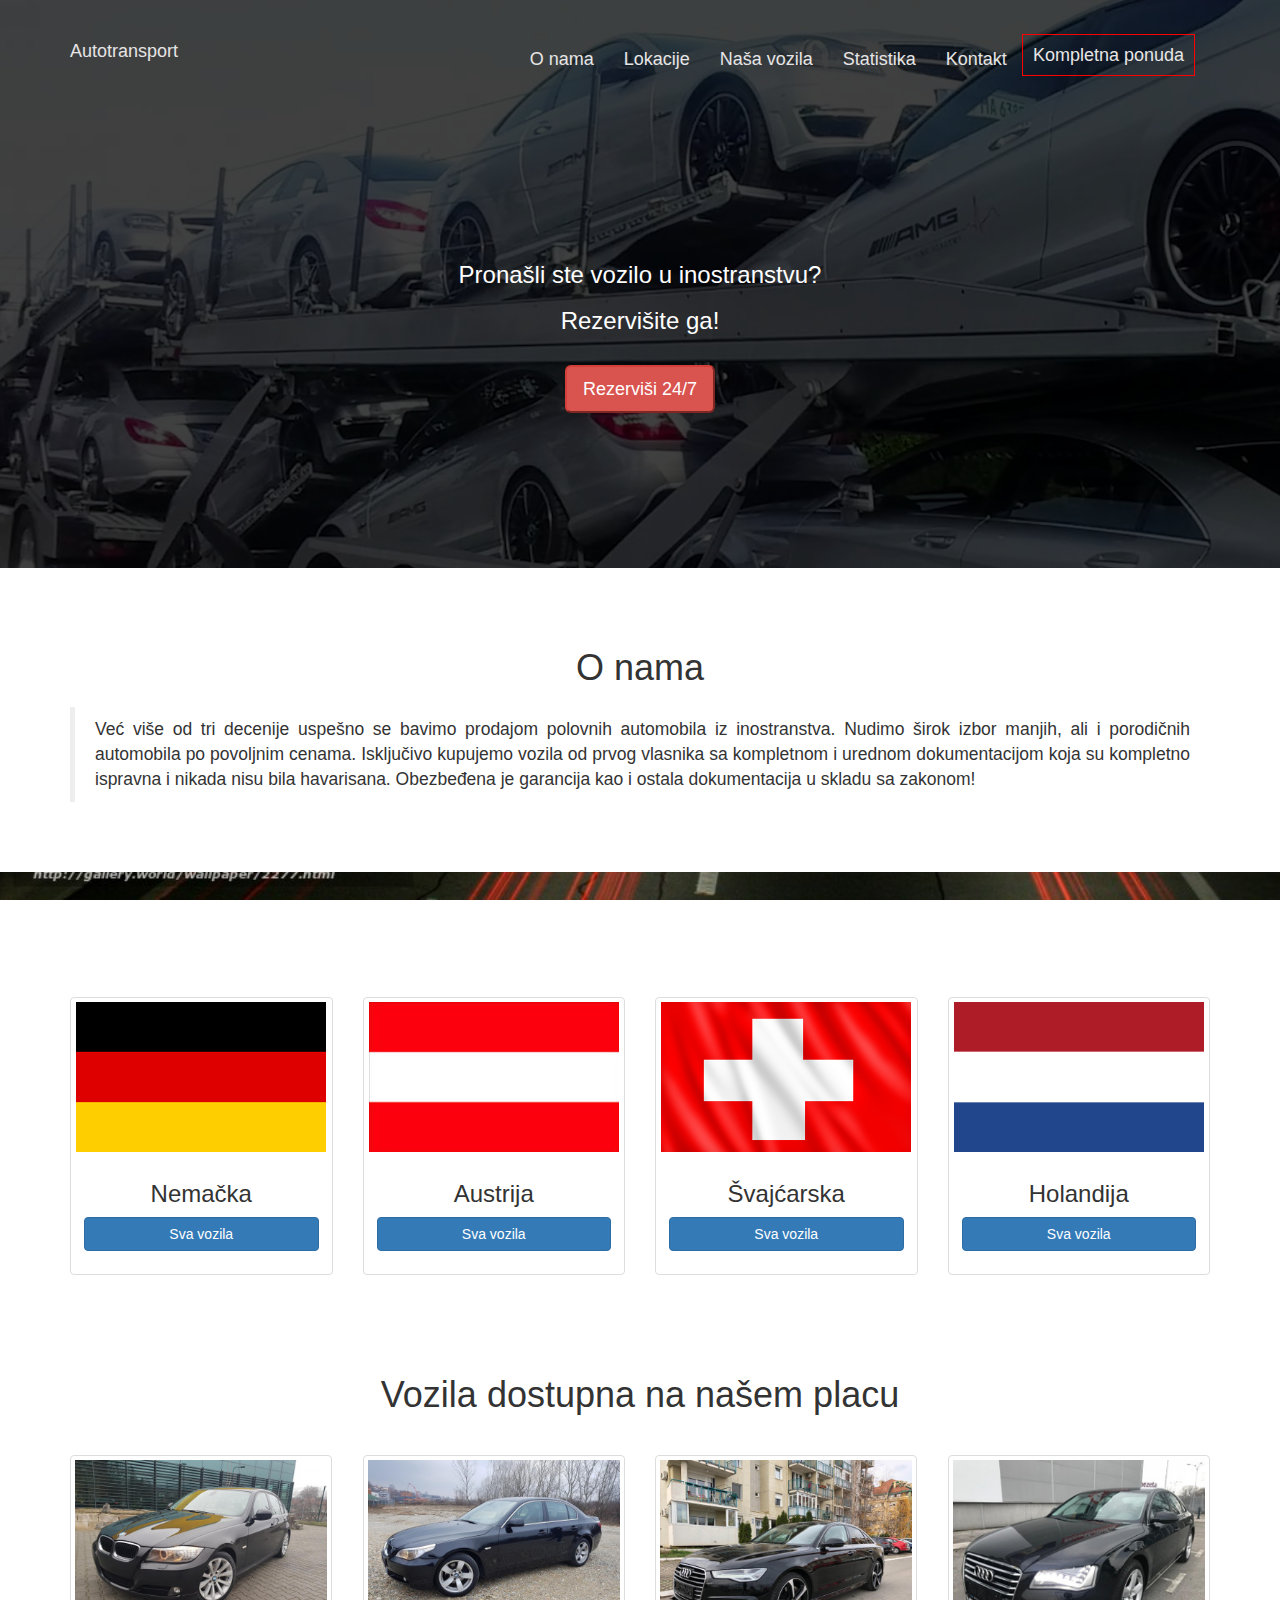
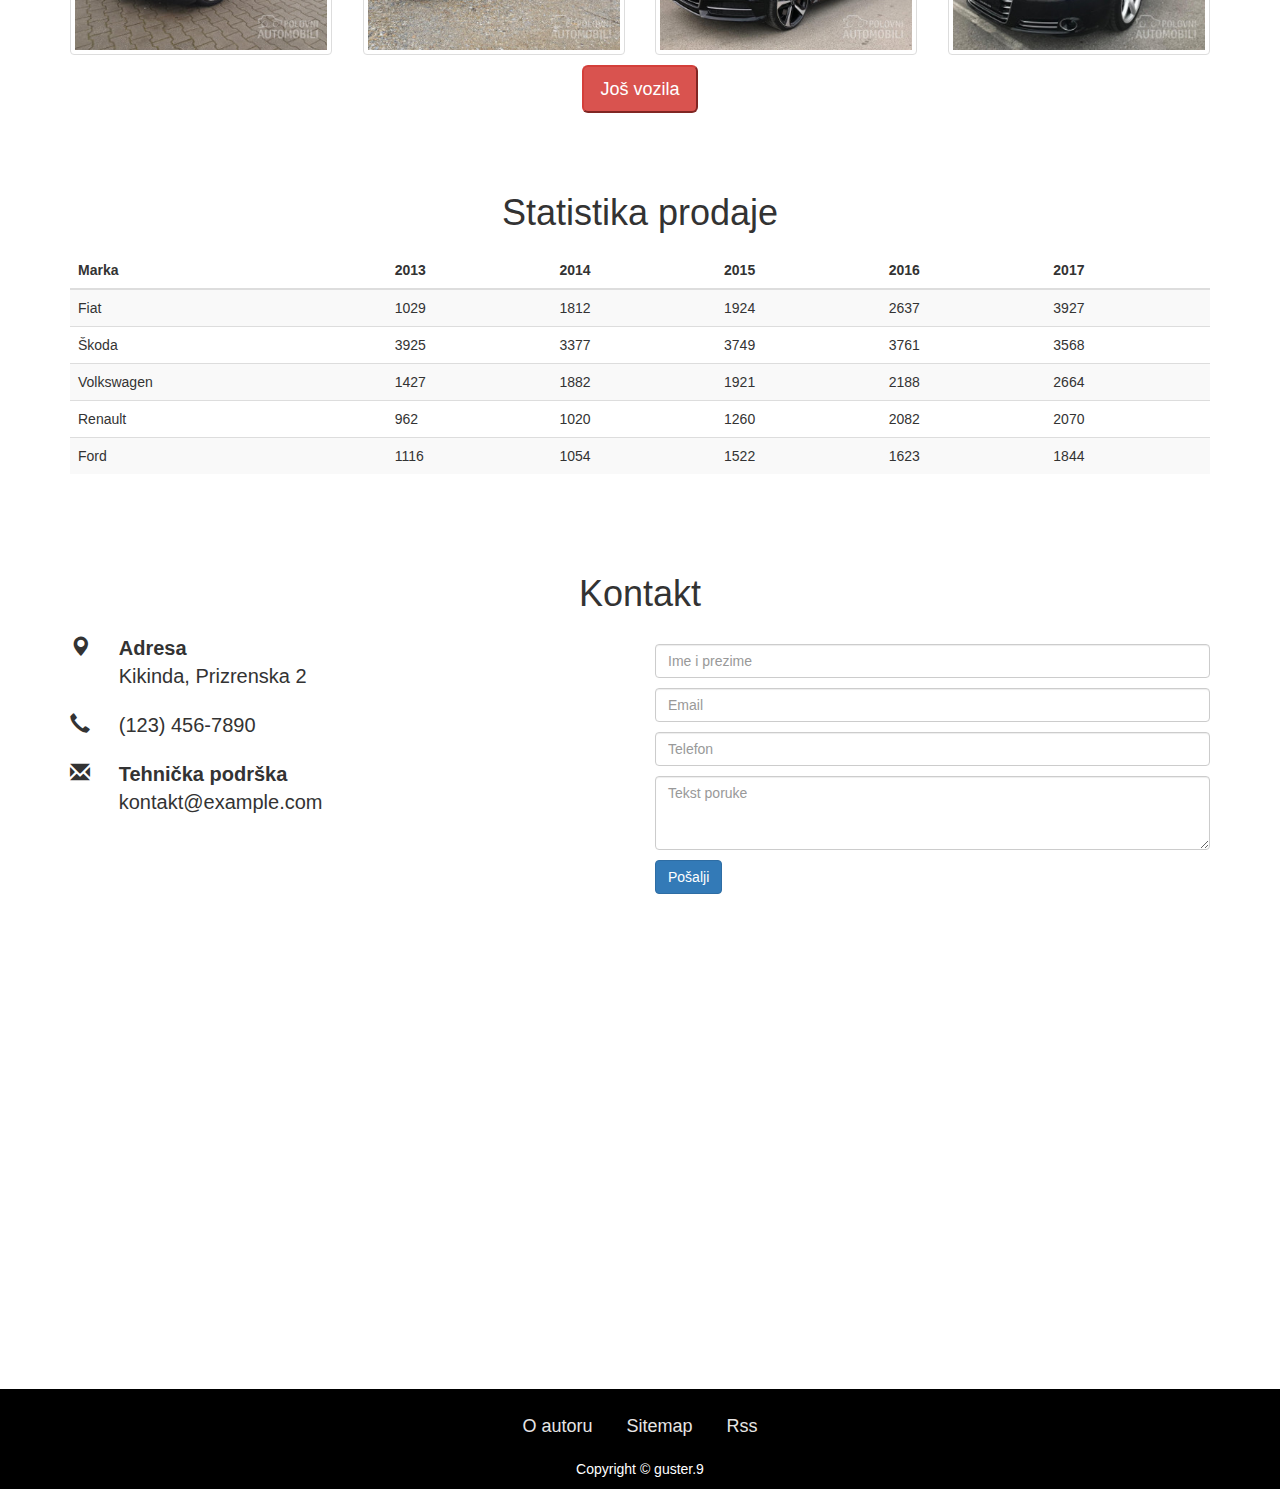
==== index.html @ e96f9a5f "upload" ====
<!DOCTYPE html>
<head>
    <title>Transport automobila</title>
    <meta charset="utf-8">
    <meta name="description" content="Uvoz i prodaja polovnih automobila u izuzetnom stanju od prvog vlasnika...">
    <meta name="keywords" content="kola,automobili,vozila, uvoz, nemacka, holandija,svajcarska,austrija,prodaja">
    <meta name="author" content="Lazar Marojkin">
    <meta name="viewport" content="width=device-width, initial-scale=1">
    <link rel="stylesheet" type="text/css" href="css/bootstrap.min.css">
    <link rel="stylesheet" type="text/css" href="css/style.css"/>
    <script src="https://ajax.googleapis.com/ajax/libs/jquery/3.3.1/jquery.min.js"></script>
    <script src="js/bootstrap.min.js"></script>
    <script src="js/style.js"></script>
</head>
<body>
    <div class="container-fluid" id="hederMojStil">
        <div id="overlay"></div>
        <div class="navbar navbar-inverse">
            <div class="container">
                <div class="navbar-header">
                    <a href="index.html" class="navbar-brand">Autotransport</a>
                    <button class="navbar-toggle" data-toggle="collapse" data-target="#myNavbar">
                        <span class="icon-bar"></span>
                        <span class="icon-bar"></span>
                        <span class="icon-bar"></span>
                    </button>
                </div>
                <div class="collapse navbar-collapse" id="myNavbar">
                    <ul class="nav navbar-nav navbar-right">
                        <li><a href="#onama" class="slide-section">O nama</a></li>
                        <li><a href="#lokacije" class="slide-section">Lokacije</a></li>
                        <li><a href="#nasavozila" class="slide-section">Naša vozila</a></li>
                        <li><a href="#statistikaProdaje" class="slide-section">Statistika</a></li>
                        <li><a href="#kontakt" class="slide-section">Kontakt</a></li>
                        <li><a href="kompletna ponuda.html">Kompletna ponuda</a></li>
                    </ul>
                </div>
            </div>
        </div>
        <div class="container">
            <div class="row">
                <div class="col-lg-12 col-xs-12" id="hederTekstMojStil">
                    <h3>Pronašli ste vozilo u inostranstvu?</h3>
                    <h3>Rezervišite ga!</h3>
                    <a href="#kontakt" class="slide-section" id="rezervisi">
                        <button class="btn-lg btn-danger">Rezerviši 24/7</button>
                    </a>
                </div>
            </div>
        </div>
    </div>
    <div class="container-fluid" id="sredinaMojStil">
        <div class="container" id="onama">
            <h1 class="text-center">O nama</h1>
            <blockquote>
                <p class="text-justify">Već više od tri decenije uspešno se bavimo prodajom polovnih automobila iz inostranstva. Nudimo širok izbor manjih, ali i porodičnih automobila po povoljnim cenama. Isključivo kupujemo vozila od prvog vlasnika sa kompletnom i urednom dokumentacijom koja su kompletno ispravna i nikada nisu bila havarisana. Obezbeđena je garancija kao i ostala dokumentacija u skladu sa zakonom!</p>
            </blockquote>
        </div>
    </div>
    <div class="container-fluid" id="doleMojStil">
        <div class="container" id="lokacije">
            <h1 class="text-center">Zemlje iz kojih uvozimo</h1>
            <div class="row"></div>
        </div>
    </div>
    <div class="container-fluid">
        <div class="container text-center" id="nasavozila">
            <h1>Vozila dostupna na našem placu</h1>
            <div class="row"></div>
            <button type="button" class="btn-lg btn-danger" id="prikazijos">Još vozila</button>
            <div id="ispisiDinamicki"></div>
        </div>
    </div>
    <div class="container-fluid" id="statistikaProdaje">
        <div class="container">
            <div class="row"></div>
        </div>
    </div>
    <div class="container-fluid" id="futerMojStil">
        <div class="container" id="kontakt">
            <h1 class="text-center">Kontakt</h1>
            <div class="row">
                <div class="col-lg-6 col-md-6" id="adresaMojStil">
                    <div class="row">
                        <div class="col-lg-1">
                            <span class="glyphicon glyphicon-map-marker" aria-hidden="true"></span>
                        </div>
                        <div class="col-lg-11">
                            <address>
                                <strong>Adresa</strong><br>
                                Kikinda, Prizrenska 2<br>
                            </address>
                        </div>
                    </div>
                    <div class="row">
                        <div class="col-lg-1">
                            <span class="glyphicon glyphicon-earphone" aria-hidden="true"></span>
                        </div>
                        <div class="col-lg-11">
                            <address>
                                <abbr title="Phone"></abbr> (123) 456-7890
                            </address>  
                        </div>
                    </div>
                    <div class="row">
                        <div class="col-lg-1">
                            <span class="glyphicon glyphicon-envelope" aria-hidden="true"></span>
                        </div>
                        <div class="col-lg-11">
                            <address>
                                <strong>Tehnička podrška</strong><br>
                                kontakt@example.com
                            </address>
                        </div>
                    </div>   
                </div>
                <div class="col-lg-6 col-md-6" id="kontaktMojStil">
                    <form>      
                        <div class="required-field-block">
                            <input type="text" placeholder="Ime i prezime" id="tbImePrezime" name="tbImePrezime" class="form-control">
                        </div>      
                        <div class="required-field-block">
                            <input type="text" placeholder="Email" id="tbEmail" name="tbEmail" class="form-control">
                        </div>
                        <input type="text" placeholder="Telefon" id="tbTelefon" name="tbTelefon" class="form-control">
                        <div class="required-field-block">
                            <textarea rows="3" class="form-control" placeholder="Tekst poruke"></textarea>
                        </div>           
                        <input type="button" class="btn btn-primary" value="Pošalji" id="taster"/>
                        <div id="ispisGresaka"></div>
                    </form>
                    
                </div>
            </div>
        </div>
        <div class="container" id="mapa">
            <div class="box">
                <div class="row">
                    <div class="col-lg-12">
                        <iframe src="https://www.google.com/maps/embed?pb=!1m18!1m12!1m3!1d177957.60382623042!2d20.32570641589277!3d45.81951786032505!2m3!1f0!2f0!3f0!3m2!1i1024!2i768!4f13.1!3m3!1m2!1s0x4744ded8526e270b%3A0xe9da9f1be8b47026!2z0JrQuNC60LjQvdC00LA!5e0!3m2!1ssr!2srs!4v1520298426578" width="100%" height="450" frameborder="0" style="border:0;" allowfullscreen></iframe>
                    </div>
                </div>
            </div>
        </div>
    </div>
    <div class="container-fluid" id="pravaMojStil">
        <div class="container">
            <div class="row">
                <ul class="nav navbar-nav text-center" id="futerNav">
                    <li><a href="oautoru.html">O autoru</a></li>
                    <li><a href="sitemap.xml">Sitemap</a></li>
                    <li><a href="rss.xml">Rss</a></li>
                </ul>
            </div>
            <div class="row">
                <p class="text-center">Copyright &copy; guster.9</p>
            </div>
        </div>
    </div>
    <a id="back-to-top" href="#" class="btn btn-primary btn-lg back-to-top" role="button" data-toggle="tooltip" data-placement="left">
        <span class="glyphicon glyphicon-chevron-up"></span>
    </a>
    <script type="text/javascript" src="js/podaci.js"></script>
</body>
</html>
---- css/style.css ----
#hederMojStil{
    font-size: 20px;
    background-image: url('../images/1.jpg');
    background-attachment: fixed;
    background-size: cover;
    height: auto;
    position: relative;
    overflow: hidden;
    color: #fff;
}

#hederPeding{
    padding-top: 20px;
}

#sredinaMojStil{
    background-color: #fff;
    padding: 50px 0;
}

#doleMojStil{
    background-image: url('../images/2.jpg');
    background-attachment: fixed;
    background-size: cover;
    height: auto;
    color: #fff;
}
input, textarea, button {
    margin-top:10px 
}

#adresaMojStil{
    
    font-size: 20px;
}

#kontaktMojStil{
   
}

#pravaMojStil{
    background-color: #000;
    color: #fff;
    padding: 5px 0px 0px 0px;
}

.container-fluid{
    padding: 25px 0px;
}

#doleMojStil h1, #futerMojStil{
    padding-bottom: 20px;
}

#overlay{
    position: absolute;
    top: 0;
    left: 0;
    width: 100%;
    height: 100%;
    background: rgba(0, 0, 0, .75);
}

.razdvoj{
    padding-top: 20px;
    cursor: pointer;
}

.razdvoj:hover{
    transition: 0.5s;
    transform: scale(1.2);
}

#meniMojStil>li>a{
    color:#fff;
}

#meniMojStil>li>a:hover{
    color:rgb(49, 46, 46);
}
.navbar-inverse{
    background-color: rgba(0, 0, 0, 0);
    border-color: rgba(0, 0, 0, 0);
}

.navbar-inverse .navbar-brand, .navbar-inverse .navbar-nav>li>a{
    color: #e6e5e5;
}

.back-to-top {
    cursor: pointer;
    position: fixed;
    bottom: 20px;
    right: 20px;
    display:none;
}

#hederTekstMojStil{
    padding: 130px 0px;
    text-align: center;
}

#rezervisi{
    color: #fff;
}

#rezervisi:hover{
    text-decoration: none;
}

#rezervisi>button{
    margin-top: 20px;
}

#mapa{
    margin: 10px auto;
}

.sakrij{
    display: none;
}

.vidljivost{
   position: relative;
   padding-top: 20px;
}

#izadji{
    position: absolute;
    right: 20px;
    top: 20px;
    font-size: 20px;
    cursor: pointer;
}

h1{
    padding: 10px 0;
}

.navbar-nav>li>a{
    color: #e6e5e5;
    font-size: 18px;
}

#futerNav li a:hover{
    background-color: #000;
    color: #fff;
}

#autorNav li a:hover,#ponudaNav li a:hover{
    background-color: #fff;
    color: #000;
    border-radius: 5px;
}

#hederMojStil h1{
    color: #fff;
}

#autorSlika{
    border: 5px solid #fff;
    /*width: 20%;*/
}

#autorHeder{
    background-color: #000;
    background-image: url('../images/c.jpg');
    color: #fff;
    background-attachment: fixed;
}

samp{
    font-size: 23px;
}

#ispisGresaka{
    float: right;
}

#opisAutora{
    padding: 20px 0px;
}

#futerNav>li>a:hover{
    border-radius: 5px;
}

#futerNav>li{
    text-align: center;
    display: inline-block;
    float: none;
}

#futerNav{
    float: none;
}

@media only screen and (max-width: 992px){
    #adresaMojStil{
        text-align: center;
    }
}

/* njihova greska - ispravka */

.navbar-nav{
    margin: 7.5px 0px;
}

/*  */

#myNavbar>ul>li:last-child{
    border: 1px solid red;
}

#myNavbar>ul>li:last-child>a{
    padding: 10px
}


.recommended_items {
    overflow: hidden;
  }
  
  #recommended-item-carousel .carousel-inner .item {
    padding-left: 0;
  }
  
  .recommended-item-control {
    position: absolute;
    top: 41%;
  }
  
  .recommended-item-control i {
    color: rgba(248, 241, 241, 0.822);
    font-size: 25px;
    padding: 4px 10px;
  }
  
  .recommended-item-control i:hover {
    color: #000;
  }

  #ponudaHeder{
      padding: 0px;
  }
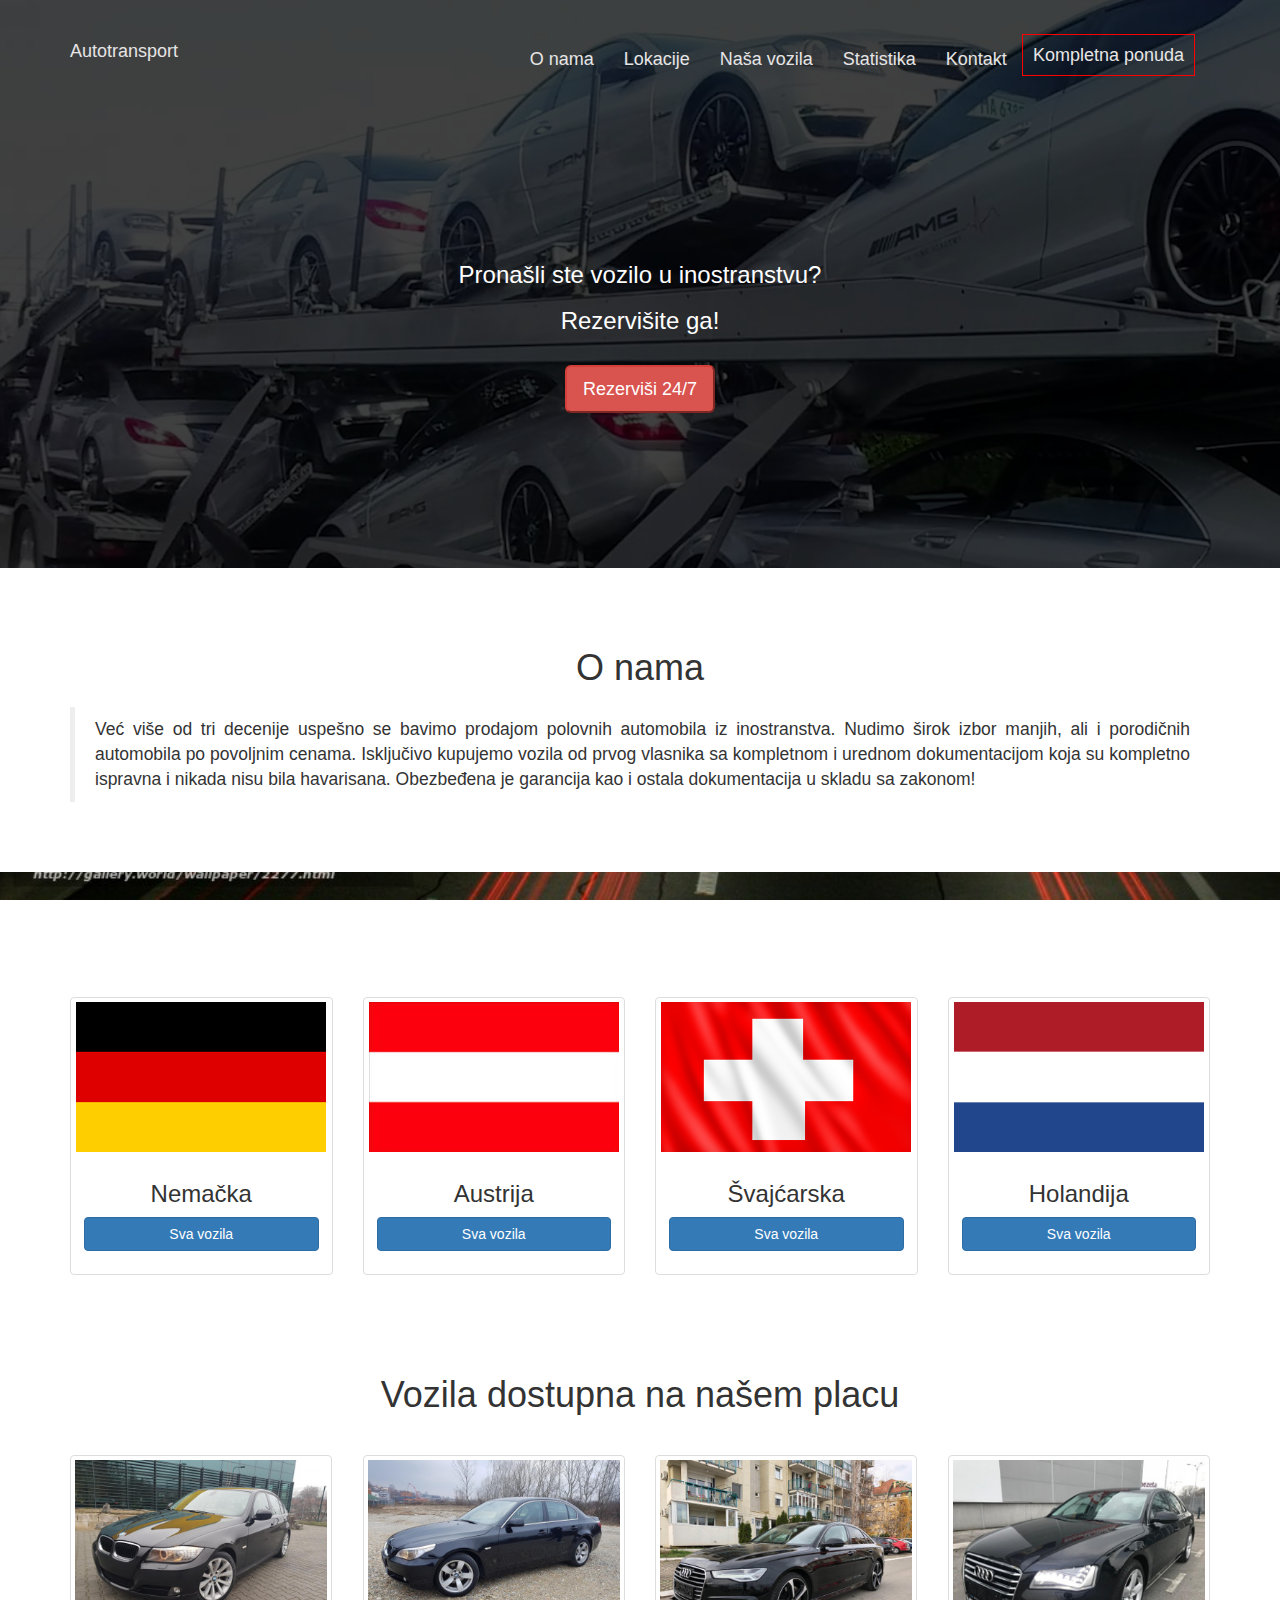
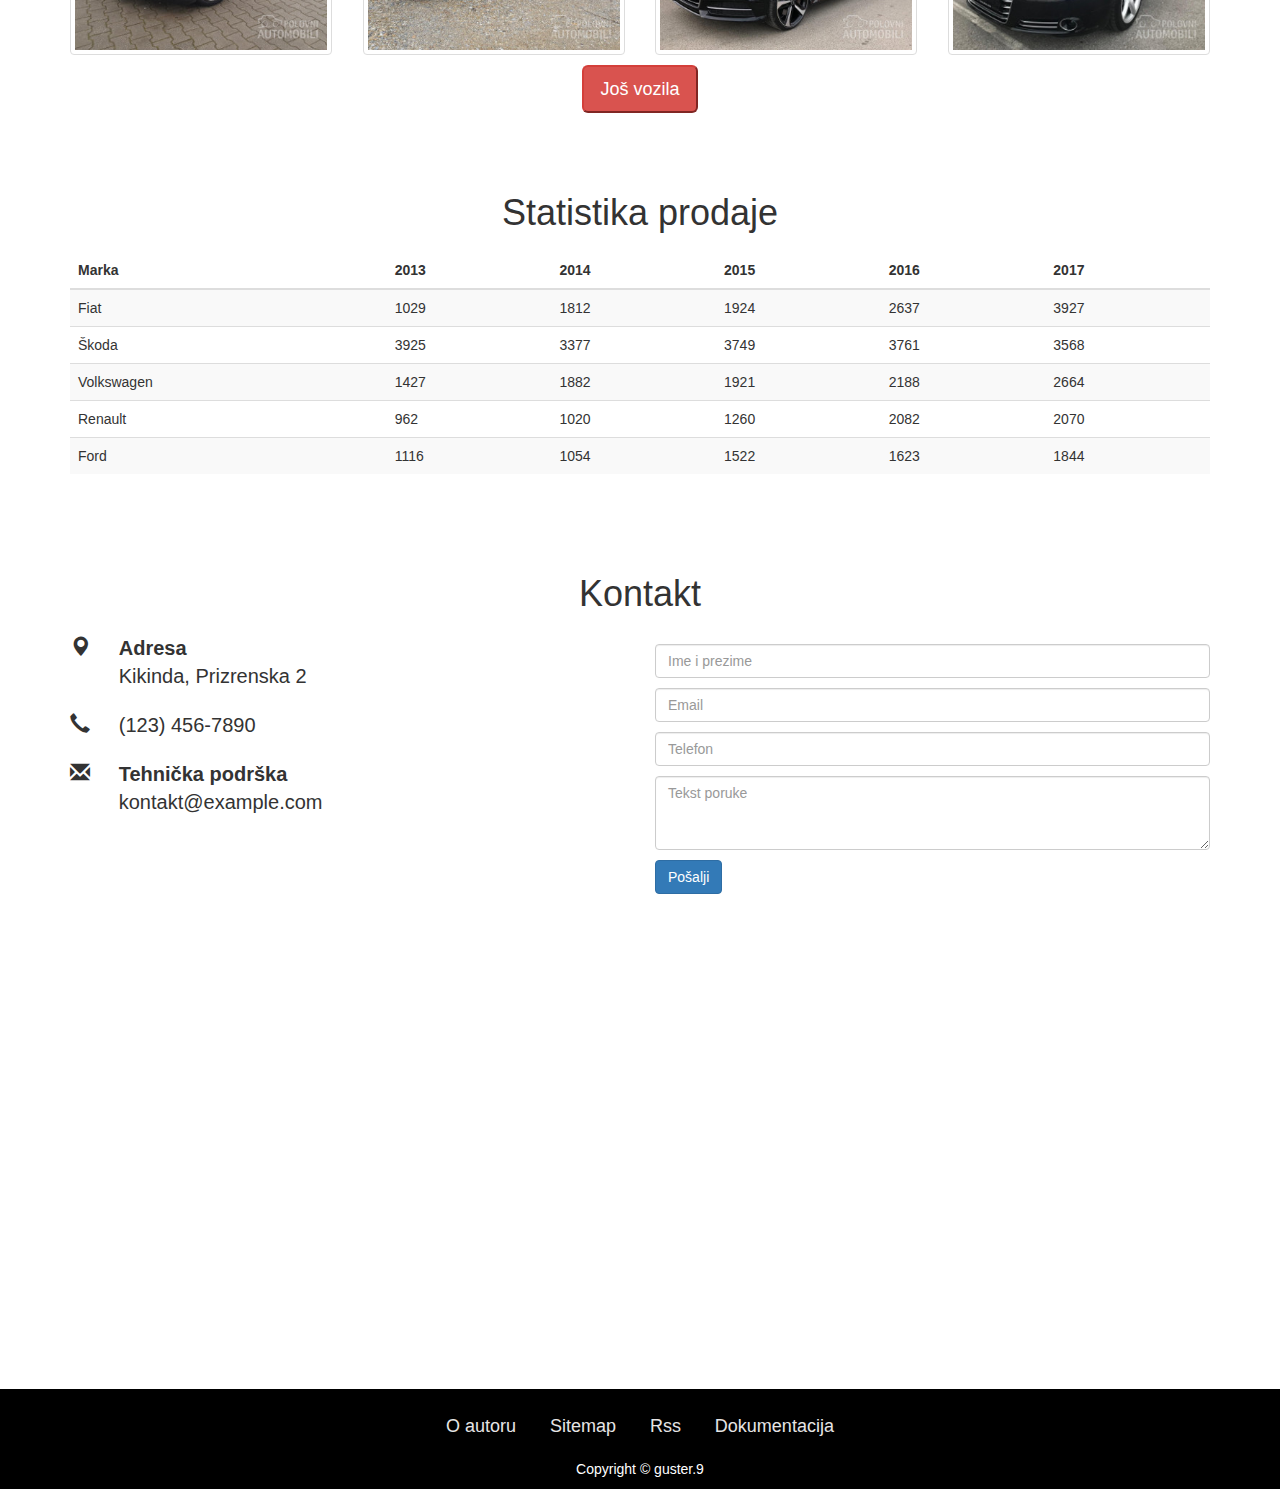
==== commit 087b5ca7: "dokumentacija" ====
--- a/index.html
+++ b/index.html
@@ -150,6 +150,7 @@
                     <li><a href="oautoru.html">O autoru</a></li>
                     <li><a href="sitemap.xml">Sitemap</a></li>
                     <li><a href="rss.xml">Rss</a></li>
+                    <li><a href="dokumentacija.pdf">Dokumentacija</a></li>
                 </ul>
             </div>
             <div class="row">
--- a/css/style.css
+++ b/css/style.css
@@ -153,6 +153,16 @@
     border-radius: 5px;
 }
 
+#autorNav{
+    float: none;
+    vertical-align: top;
+}
+
+#autorNav li{
+    display: inline-block;
+    float:none;
+}
+
 #hederMojStil h1{
     color: #fff;
 }
